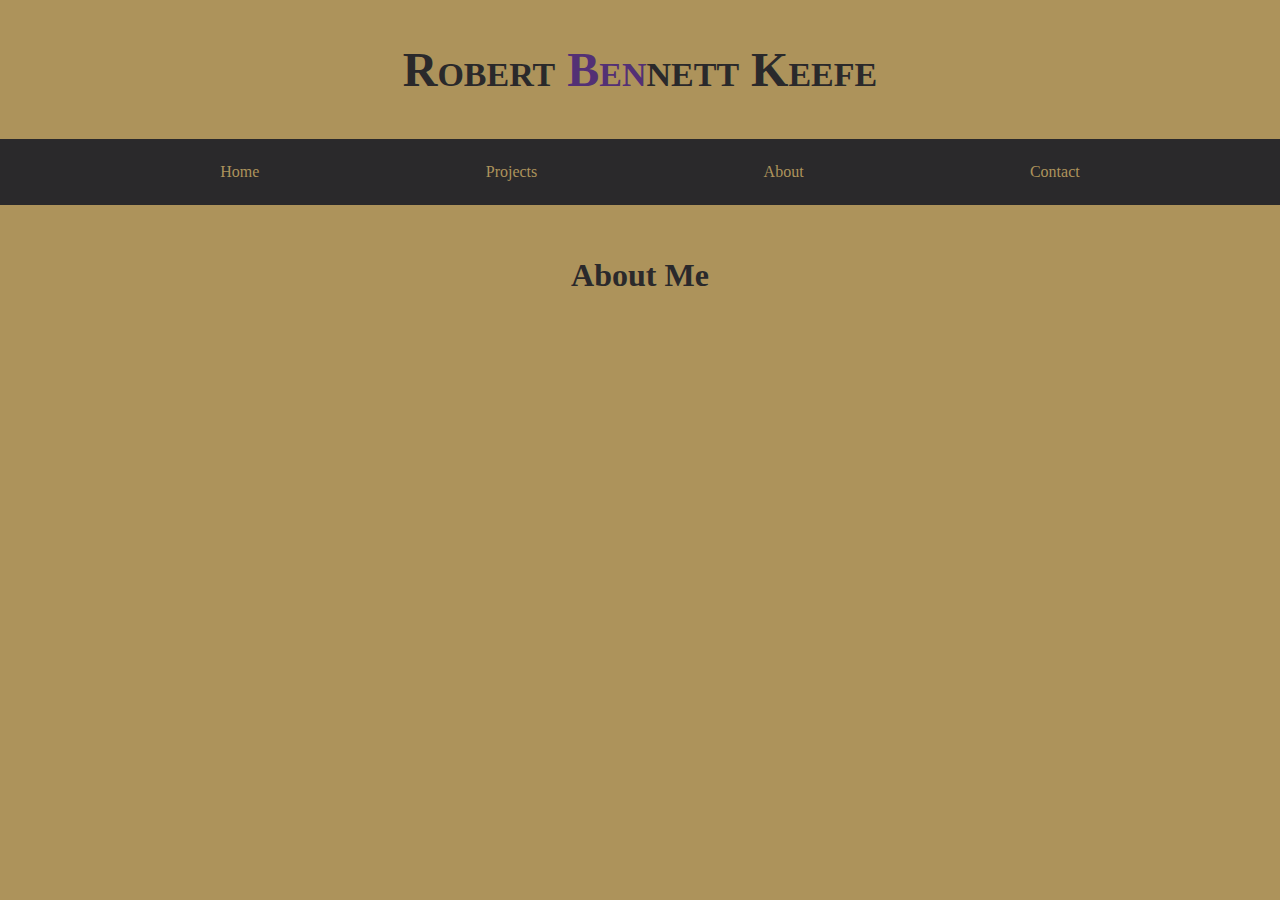
==== about/index.html @ ec181860 "real start" ====
<!DOCTYPE html>
<html>
<link rel="stylesheet" type="text/css" href="../style.css">
<head>
    <title>Ben Keefe</title>
</head>
<body>
    <div id="header">
        <div id="title-bar">
            <h1>Robert <a id="ben">Ben</a>nett Keefe</h1>
        </div>
        <div id="nav">
            <ul>
                <li><a href="../index.html">Home</a></li>
                <li>
                    <a href="../projects/index.html">Projects</a>
                    <ul>
                        <li><a href="../projects/cs/index.html">CS</a></li>
                        <li><a href="../projects/photography/index.html">Photos</a></li>
                        <li><a href="../projects/writing/index.html">Writing</a></li>
                        <li><a href="../projects/music/index.html">Music</a></li>
                    </ul>
                </li>
                <li><a href="../about/index.html">About</a></li>
                <li><a href="index.html">Contact</a></li>
            </ul>
        </div>
    </div>
    <div id="main">
        <div id="content">
            <h2>About Me</h2>
            <p></p>
        </div>
    </div>
</body>
<script src="script.js"></script>
</html>
---- style.css ----
/* general stuff */
html {
    font-family: Georgia, serif;
    color: #2a292b;
}

body {
    background-color: #ad935b;
    font-family: Georgia, serif;
    color: #2a292b;
    margin: 0;
    padding: 0;
    color: #000000;
}

/* header stuff */
#header {
    display: flex;
    justify-content: center;
    flex-direction: column;
}

#title-bar {
    background-color: #ad935b;
    color: #2a292b;
    padding: 10px;
    text-align: center;
}
#title-bar h1 {
    color: #2a292b;
    font-size: 3em;
    text-align: center;
    font-variant: small-caps;
}

#ben {
    color:#533075;
}

#nav {
    display: flex;
    justify-content: center;
    width: 100%;
    background-color: #2a292b;
    padding: 10px;
}
#nav ul {
    list-style-type: none;
    margin: 0;
    padding: 0;
    overflow: hidden;
    display: flex;
    justify-content: space-evenly;
    width: 100%;
}
#nav li {
    display: inline-block;
    border: #000000;
    border-style: none;
    background-color: #2a292b;
}
#nav li a {
    display: block;
    color: #ad935b;
    text-align: center;
    padding: 14px 16px;
    text-decoration: none;
}
#nav li a:hover {
    background-color: #ad935b;
    color: #2a292b;
}
#nav li ul {
    background-color: #f9f9f9;
    position: absolute;
    min-width: 90px;
    max-width: 120px;
    display: none;
}
#nav li:hover ul {
    display: block;
}
#nav li ul li {
    border-style: none;
    display: block;
}
#nav li ul li:hover {
    border-style: solid;
    border-color: #826f45;
}

/* main stuff */
#main {
    display: flex;
    justify-content: center;
    flex-direction: column;
    padding: 10px;
}

#main h2 {
    color: #2a292b;
    font-size: 2em;
    text-align: center;
}
#content {
    line-height: 20pt;
}
#main a {
    color: #533075;
}
#main h2 {
    padding: 20px;
}

/* photography */
#photo-album-list {
    color: #2a292b;
}

#photo-album {
    color: #2a292b;
}
#photo-album h1 {
    color: #2a292b;
    font-size: 20px;
}
.picture-box {
    max-width: 100%;
    display: flex;
    flex-wrap: wrap;
    flex-direction: row;
}
.picture-box img {
    max-width: 400px;
    width: 100%;
    display: flex;
    height: auto;
    object-fit: contain;
    margin: 10px;
}
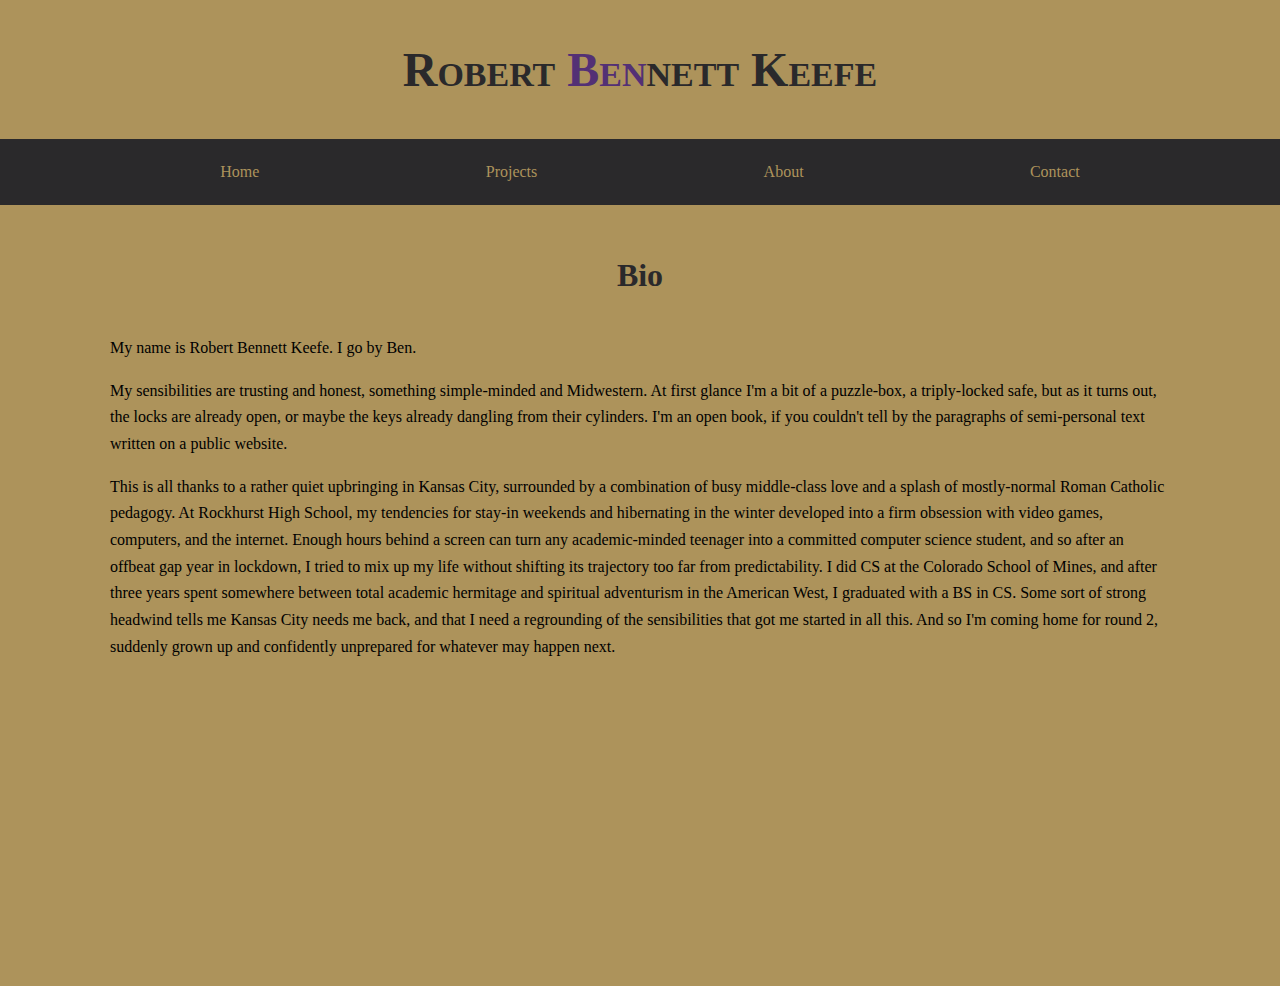
==== commit c0c7b7c1: "ready to share" ====
--- a/about/index.html
+++ b/about/index.html
@@ -18,7 +18,7 @@
                         <li><a href="../projects/cs/index.html">CS</a></li>
                         <li><a href="../projects/photography/index.html">Photos</a></li>
                         <li><a href="../projects/writing/index.html">Writing</a></li>
-                        <li><a href="../projects/music/index.html">Music</a></li>
+                        <!-- <li><a href="../projects/music/index.html">Music</a></li> -->
                     </ul>
                 </li>
                 <li><a href="../about/index.html">About</a></li>
@@ -28,8 +28,20 @@
     </div>
     <div id="main">
         <div id="content">
-            <h2>About Me</h2>
-            <p></p>
+            <h2>Bio</h2>
+            <p>My name is Robert Bennett Keefe. I go by Ben.</p>
+            <p>My sensibilities are trusting and honest, something simple-minded and Midwestern. At first glance I'm a bit of a puzzle-box, a triply-locked safe, but as it turns out, the locks are already open, or maybe the keys already dangling from their cylinders. I'm an open book, if you couldn't tell by the paragraphs of semi-personal text written on a public website.</p>
+            <p>This is all thanks to a rather quiet upbringing in Kansas City, surrounded by a combination of busy middle-class love and a splash of mostly-normal Roman Catholic pedagogy. At Rockhurst High School, my tendencies for stay-in weekends and hibernating in the winter developed into a firm obsession with video games, computers, and the internet. Enough hours behind a screen can turn any academic-minded teenager into a committed computer science student, and so after an offbeat gap year in lockdown, I tried to mix up my life without shifting its trajectory too far from predictability. I did CS at the Colorado School of Mines, and after three years spent somewhere between total academic hermitage and spiritual adventurism in the American West, I graduated with a BS in CS. Some sort of strong headwind tells me Kansas City needs me back, and that I need a regrounding of the sensibilities that got me started in all this. And so I'm coming home for round 2, suddenly grown up and confidently unprepared for whatever may happen next.</p>
+            <!-- <h2 name="long-bio">A Far More Long-Winded Bio</h2>
+            <p>My name is Ben. Legally, it's Robert <b>Ben</b>nett Keefe, but I've always gone by Ben. It's one of those little things that I'm always covering for. Takeout order? It's Ben. Plane ticket? Robert. New friends? My name's Ben. Job application? Hmmm... probably safest to put my legal name. But when I shake the interviewer's hand, "Hi, my name's Ben." </p>
+            <p>"Hi Robert," they'll say. I usually don't bother correcting them there.</p>
+            <p>My name, whose origin I can never pinpoint without clumsily explaining that my dad has the same problem, that my grandpa actually <it>does</it> go by his first name, Robert, and that really, it doesn't matter once you get to know me. Because when you do get to know me, what's my legal name matter to you anymore? That story dissolves into the background of my character, it's something to talk about at parties, an indication of the sphere of my life someone is from. If someone's calling me Robert, it must be professional, legal, or an unoriginal joke.</p>
+            <p>I'm from Kansas City, born and raised without ever leaving that little house I grew up in. Somehow I landed in two Catholic schools in that time, and if grade school at Visitation taught me anything, it's that I was always preparing for more. Rockhurst was the logical next step for a teenage boy leaving Vis, and who was I to violate that order? It was there I went from a child enamored with video games to a teenager obsessed with them. I started taking computer science classes because I thought it might propel me to some game-making ends, and because time spent around video games is time spent on computers, and time spent on computers translates into marketable skills when you do well enough in school.</p>
+            <p>So I did the CS thing, and spent every moment I had outside of school either playing video games or writing Java code for our robotics team. We had a competition, our first of that season, in St. Louis. I would be there during my 18th birthday, and we'd gone through the tedious process of preparing the pit and gaming out the competition. This being my birthday, March 13th, 2020, the world decided to shut down and we got sent home right as we were settling in. I finished the year quietly, from home, and had enrolled at CU Boulder with some vague desire to shift my life dramatically.</p>
+            <p>But it wasn't the time. I unenrolled. I took a gap year. I went on a big roadtrip round the great expansive powerful country we so often take for granted. I worked, quietly still, locked down like huddled masses in a bunker braving the storm, and I loved those people I worked with in that bakery in Kansas City.</p>
+            <p>But time passed, and by summer I was off on a (rescheduled from 2020) trip to the other side of the world, where I found myself staring out at the white-gold expanse at 19,000 feet, <a href="../projects/photography/index.html#africa">Mount Kilimanjaro,</a> some godly place it was. I descended and my time back home was short-lived. I moved to Colorado, but not for CU Boulder. Instead, I had landed in this strange academy of madly academic, terribly awkward, and yet uncompromisingly fortuitious nature. Every student at the Colorado School of Mines seems driven by some spite at their own decision to pursue the rigor of this place, to stare at the blazing sun of project after project, exam after exam, until they understood the fusion reactions going on up there, 94 million miles away.</p>
+            <p>It's in this place I spent three formative years. I lived an entirely different life here, one that has undoubtedly shaped the way I am to approach the world ahead of me. It is with this confidence in the thickness of my own skin, this indignance to the harshness of the world, that I go about trying to help its problems and to take on its challenges.</p>
+            <p>For one reason or another, I'm moving back to Kansas City. It's where I belong. Or at least, it's where I feel drawn to in this moment, and really that's all it takes. My story has taken me many places and, like clouds parting to the sunshine cast down upon my face, I feel it good and natural that I should return home now. I was stuck there, I felt trapped there, either by COVID or by my own habits, and now I'm ready to go back with a newfound creative and adventurous energy, one that I hope can not just transform my experience of the place, but transform the place around me as well.</p> -->
         </div>
     </div>
 </body>
--- a/style.css
+++ b/style.css
@@ -104,6 +104,9 @@
 }
 #content {
     line-height: 20pt;
+    margin-left: 100px;
+    margin-right: 100px;
+    margin-bottom: 300px;
 }
 #main a {
     color: #533075;
@@ -137,4 +140,36 @@
     height: auto;
     object-fit: contain;
     margin: 10px;
+}
+
+/* CS Stuff */
+#cs-projects {
+
+}   
+#cs-projects ul {
+
+}
+#cs-projects ul li{
+    display: block;
+}
+#cs-projects ul li h1 {
+    font-size: 20px;
+    font-variant: small-caps;
+}
+
+/* contact page */
+#contact-main {
+    line-height: 30px;
+    justify-content: center;
+    text-align: center;
+}
+#contact-list {
+    justify-content: center;
+}
+#contact-list li {
+    display: block;
+}
+#contact-list li a {
+    font-weight: bolder;
+    color:#533075;
 }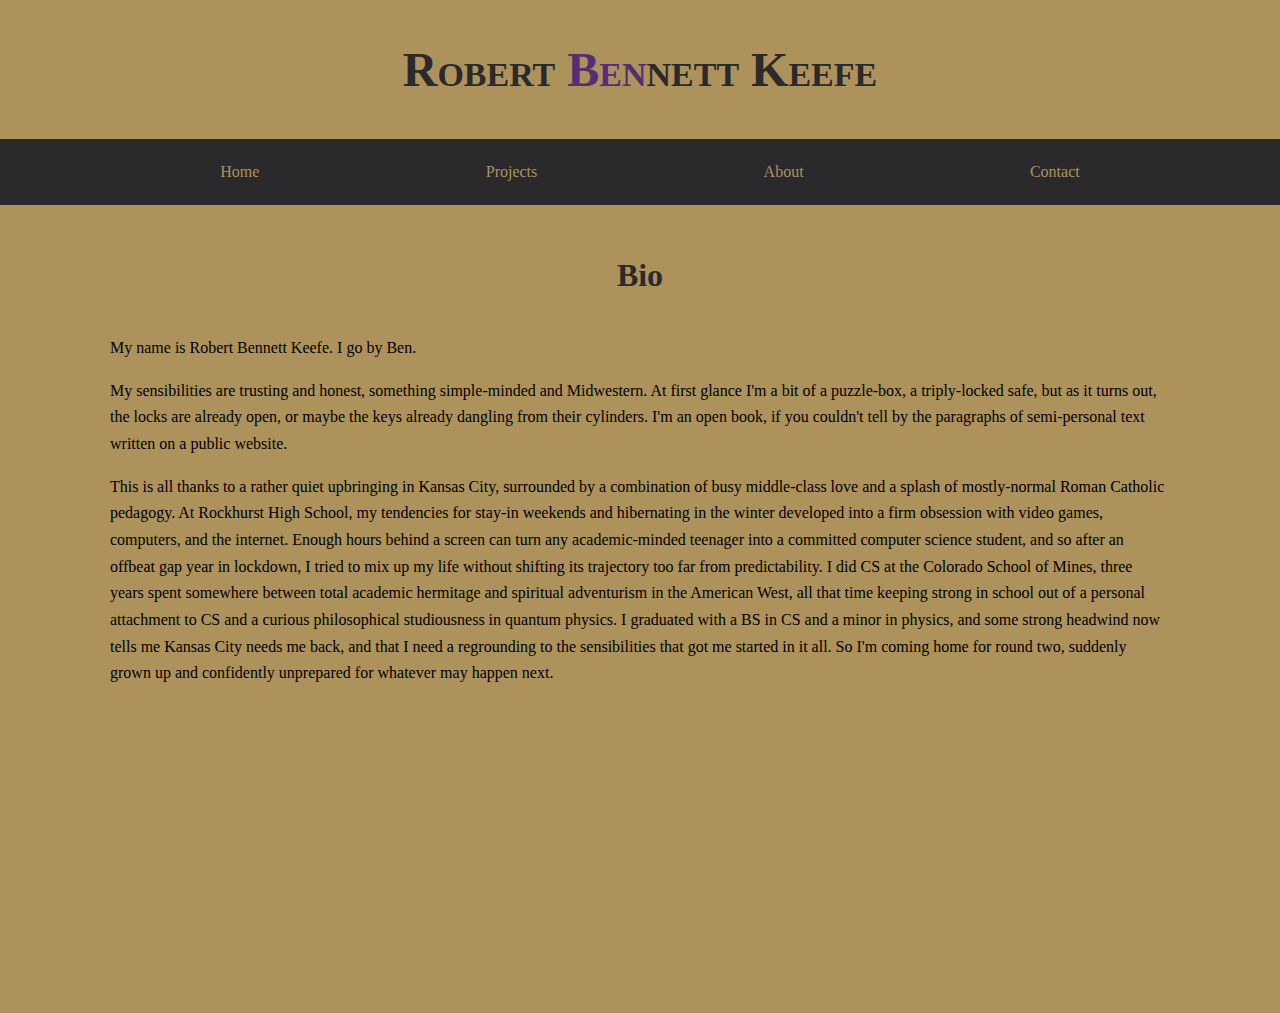
==== commit 1c460683: "updated bio" ====
--- a/about/index.html
+++ b/about/index.html
@@ -22,7 +22,7 @@
                     </ul>
                 </li>
                 <li><a href="../about/index.html">About</a></li>
-                <li><a href="index.html">Contact</a></li>
+                <li><a href="../contact/index.html">Contact</a></li>
             </ul>
         </div>
     </div>
@@ -31,7 +31,7 @@
             <h2>Bio</h2>
             <p>My name is Robert Bennett Keefe. I go by Ben.</p>
             <p>My sensibilities are trusting and honest, something simple-minded and Midwestern. At first glance I'm a bit of a puzzle-box, a triply-locked safe, but as it turns out, the locks are already open, or maybe the keys already dangling from their cylinders. I'm an open book, if you couldn't tell by the paragraphs of semi-personal text written on a public website.</p>
-            <p>This is all thanks to a rather quiet upbringing in Kansas City, surrounded by a combination of busy middle-class love and a splash of mostly-normal Roman Catholic pedagogy. At Rockhurst High School, my tendencies for stay-in weekends and hibernating in the winter developed into a firm obsession with video games, computers, and the internet. Enough hours behind a screen can turn any academic-minded teenager into a committed computer science student, and so after an offbeat gap year in lockdown, I tried to mix up my life without shifting its trajectory too far from predictability. I did CS at the Colorado School of Mines, and after three years spent somewhere between total academic hermitage and spiritual adventurism in the American West, I graduated with a BS in CS. Some sort of strong headwind tells me Kansas City needs me back, and that I need a regrounding of the sensibilities that got me started in all this. And so I'm coming home for round 2, suddenly grown up and confidently unprepared for whatever may happen next.</p>
+            <p>This is all thanks to a rather quiet upbringing in Kansas City, surrounded by a combination of busy middle-class love and a splash of mostly-normal Roman Catholic pedagogy. At Rockhurst High School, my tendencies for stay-in weekends and hibernating in the winter developed into a firm obsession with video games, computers, and the internet. Enough hours behind a screen can turn any academic-minded teenager into a committed computer science student, and so after an offbeat gap year in lockdown, I tried to mix up my life without shifting its trajectory too far from predictability. I did CS at the Colorado School of Mines, three years spent somewhere between total academic hermitage and spiritual adventurism in the American West, all that time keeping strong in school out of a personal attachment to CS and a curious philosophical studiousness in quantum physics. I graduated with a BS in CS and a minor in physics, and some strong headwind now tells me Kansas City needs me back, and that I need a regrounding to the sensibilities that got me started in it all. So I'm coming home for round two, suddenly grown up and confidently unprepared for whatever may happen next.</p>
             <!-- <h2 name="long-bio">A Far More Long-Winded Bio</h2>
             <p>My name is Ben. Legally, it's Robert <b>Ben</b>nett Keefe, but I've always gone by Ben. It's one of those little things that I'm always covering for. Takeout order? It's Ben. Plane ticket? Robert. New friends? My name's Ben. Job application? Hmmm... probably safest to put my legal name. But when I shake the interviewer's hand, "Hi, my name's Ben." </p>
             <p>"Hi Robert," they'll say. I usually don't bother correcting them there.</p>
--- a/style.css
+++ b/style.css
@@ -172,4 +172,8 @@
 #contact-list li a {
     font-weight: bolder;
     color:#533075;
+}
+
+#secret {
+    font-size: 2pt;
 }